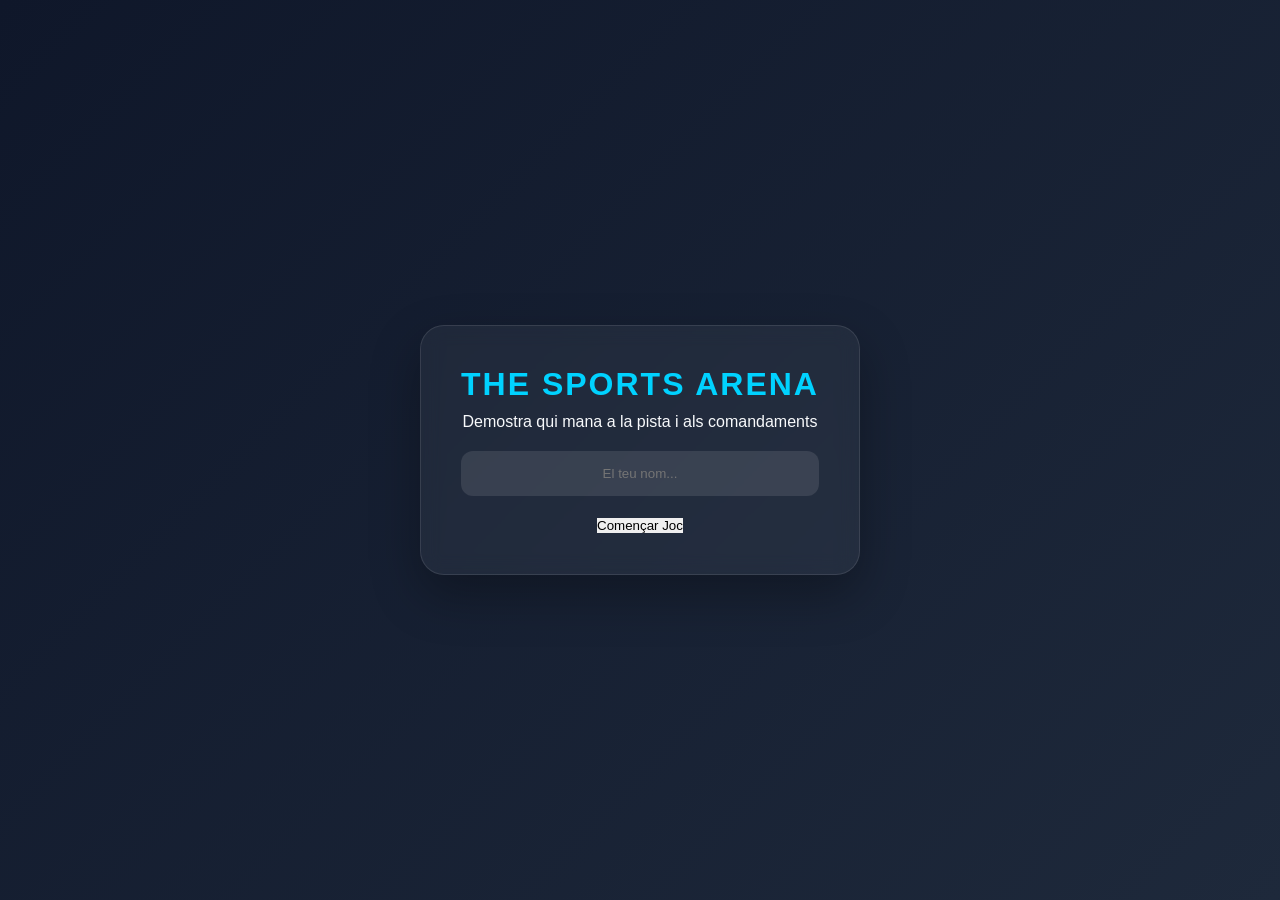
==== index.html @ be8d818d "Creem primera part del cos del nostre proyecte" ====
<!DOCTYPE html>
<html lang="ca">

<head>
    <meta charset="UTF-8">
    <meta name="viewport" content="width=device-width, initial-scale=1.0">
    <title>The Sports Arena | Quiz</title>
    <link rel="stylesheet" href="css/style.css">
</head>

<body>

    <div class="main-wrapper">
        <section id="screen-welcome" class="active">
            <div class="glass-card">
                <h1>THE SPORTS ARENA</h1>
                <p>Demostra qui mana a la pista i als comandaments</p>
                <input type="text" id="username" placeholder="El teu nom..." autocomplete="off">
                <button class="btn-main" onclick="checkUser()">Començar Joc</button>
            </div>
        </section>

        <section id="screen-select">
            <div class="glass-card">
                <h2 id="welcome-user">Hola!</h2>
                <p>Tria una categoria per jugar:</p>
                <div class="category-grid">
                    <button class="cat-card" onclick="loadQuiz('A')">
                        <span class="emoji"></span>
                        <span>Jocs Olímpics</span>
                    </button>
                    <button class="cat-card" onclick="loadQuiz('B')">
                        <span class="emoji"></span>
                        <span>Món Gamer</span>
                    </button>
                </div>
            </div>
        </section>

        <section id="screen-game">
            <div class="glass-card">
                <div class="game-header">
                    <div class="timer-badge"><span id="timer">15</span>s</div>
                    <div id="progress">Pregunta 1/3</div>
                </div>
                <h3 id="question-text">Carregant pregunta...</h3>
                <div id="options-container" class="options-grid">
                </div>
            </div>
        </section>

        <section id="screen-results">
            <div class="glass-card">
                <h2>Partida Finalitzada</h2>
                <div class="score-display">
                    <span id="final-score">0</span>
                    <small>Correctes</small>
                </div>
                <div class="result-actions">
                    <button class="btn-main" onclick="restart()">Tornar a jugar</button>
                    <button class="btn-outline" onclick="exit()">Sortir</button>
                </div>
            </div>
        </section>
    </div>

    <script src="script.js"></script>
</body>

</html>
---- css/style.css ----
:root {
    --accent: #00d2ff;
    --accent-dark: #3a7bd5;
    --bg: #0f172a;
    --text: #f8fafc;
    --card-bg: rgba(255, 255, 255, 0.05);
}

* { margin: 0; padding: 0; box-sizing: border-box; }

body {
    font-family: 'Inter', -apple-system, sans-serif;
    background: linear-gradient(135deg, #0f172a 0%, #1e293b 100%);
    color: var(--text);
    height: 100vh;
    display: flex;
    justify-content: center;
    align-items: center;
    overflow: hidden;
}

section { display: none; width: 100%; max-width: 500px; padding: 20px; }
section.active { display: block; animation: fadeIn 0.5s ease; }

.glass-card {
    background: var(--card-bg);
    backdrop-filter: blur(10px);
    border: 1px solid rgba(255, 255, 255, 0.1);
    border-radius: 24px;
    padding: 40px;
    text-align: center;
    box-shadow: 0 20px 50px rgba(0,0,0,0.3);
}

h1 { font-size: 2rem; letter-spacing: 2px; margin-bottom: 10px; color: var(--accent); }

input {
    width: 100%;
    padding: 15px;
    border-radius: 12px;
    border: none;
    background: rgba(255, 255, 255, 0.1);
    color: white;
    margin: 20px 0;
    text-align: center;
}

button {
    cursor: pointer;
    border: none;
    transition: all 0.3s ease;
}

#btn-start, .btn-retry {
    background: linear-gradient(to right, var(--accent), var(--accent-dark));
    color: white;
    padding: 15px 30px;
    border-radius: 12px;
    font-weight: bold;
    width: 100%;
}

.category-grid { display: grid; grid-template-columns: 1fr 1fr; gap: 15px; margin-top: 30px; }

.cat-card {
    background: rgba(255, 255, 255, 0.05);
    padding: 20px;
    border-radius: 15px;
    border: 1px solid rgba(255, 255, 255, 0.1);
    color: white;
    display: flex;
    flex-direction: column;
    align-items: center;
    gap: 10px;
}

.cat-card:hover { background: var(--accent); transform: translateY(-5px); }

.options-grid { display: grid; gap: 10px; margin-top: 20px; }

.option-btn {
    background: rgba(255, 255, 255, 0.1);
    color: white;
    padding: 15px;
    border-radius: 10px;
    text-align: left;
}

.option-btn:hover { background: rgba(255, 255, 255, 0.2); }

.game-header { display: flex; justify-content: space-between; margin-bottom: 20px; font-size: 0.9rem; opacity: 0.8; }

@keyframes fadeIn { from { opacity: 0; transform: translateY(10px); } to { opacity: 1; transform: translateY(0); } }
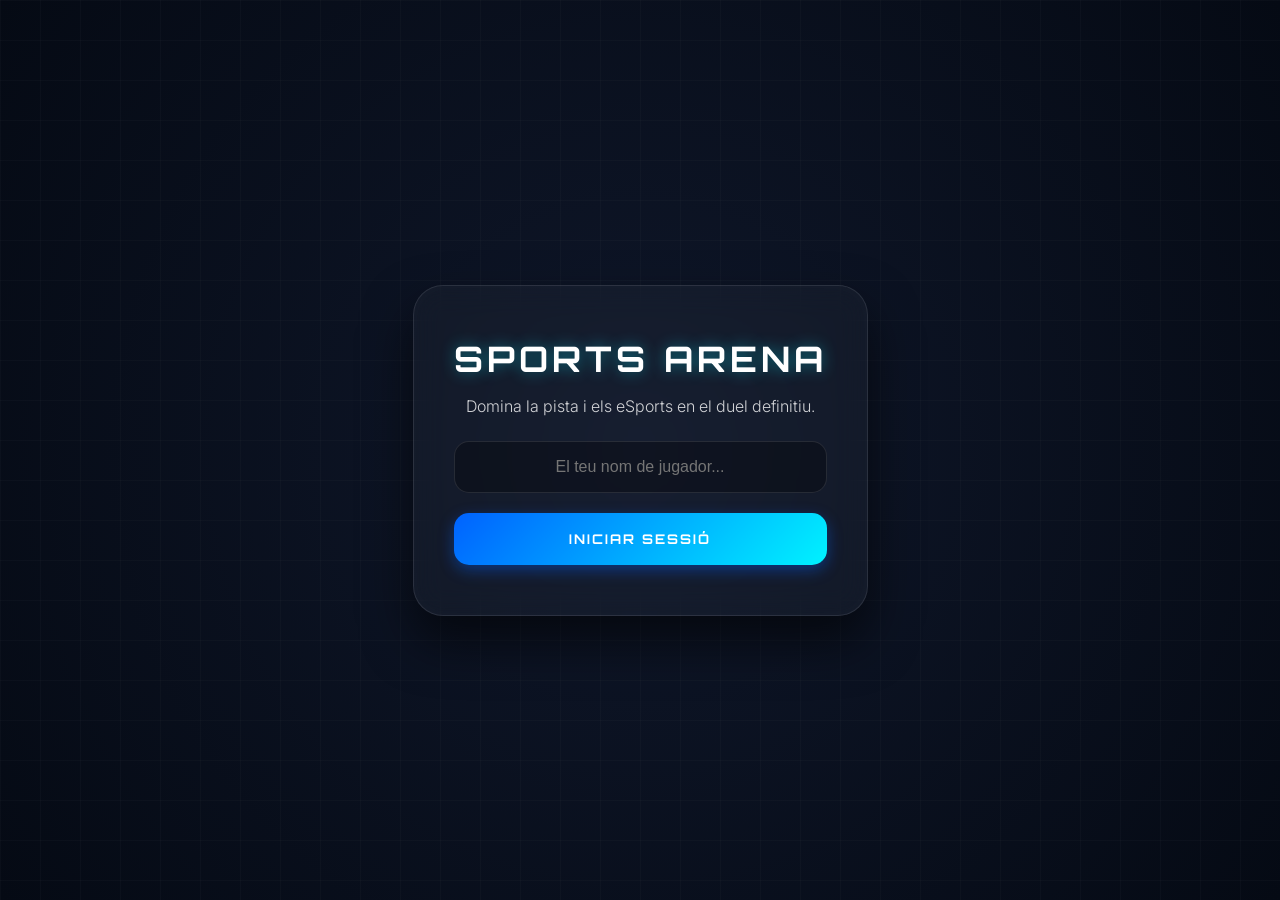
==== commit 410e9977: "Estructura creada amb diseny inclos" ====
--- a/index.html
+++ b/index.html
@@ -4,33 +4,41 @@
 <head>
     <meta charset="UTF-8">
     <meta name="viewport" content="width=device-width, initial-scale=1.0">
-    <title>The Sports Arena | Quiz</title>
+    <title>The Sports Arena | Premium Quiz</title>
     <link rel="stylesheet" href="css/style.css">
+    <link
+        href="https://fonts.googleapis.com/css2?family=Orbitron:wght@400;700&family=Inter:wght@300;500;700&display=swap"
+        rel="stylesheet">
 </head>
 
 <body>
+    <div class="bg-glow"></div>
+    <div class="bg-grid"></div>
 
-    <div class="main-wrapper">
+    <main class="main-wrapper">
         <section id="screen-welcome" class="active">
             <div class="glass-card">
-                <h1>THE SPORTS ARENA</h1>
-                <p>Demostra qui mana a la pista i als comandaments</p>
-                <input type="text" id="username" placeholder="El teu nom..." autocomplete="off">
-                <button class="btn-main" onclick="checkUser()">Començar Joc</button>
+                <h1>SPORTS<span> ARENA</span></h1>
+                <p>Domina la pista i els eSports en el duel definitiu.</p>
+
+                <div class="input-container">
+                    <input type="text" id="username" placeholder="El teu nom de jugador..." autocomplete="off">
+                </div>
+                <button class="btn-main" onclick="checkUser()">INICIAR SESSIÓ</button>
             </div>
         </section>
 
         <section id="screen-select">
             <div class="glass-card">
                 <h2 id="welcome-user">Hola!</h2>
-                <p>Tria una categoria per jugar:</p>
+                <p>Selecciona el teu camp de batalla:</p>
                 <div class="category-grid">
-                    <button class="cat-card" onclick="loadQuiz('A')">
-                        <span class="emoji"></span>
+                    <button class="cat-card gold" onclick="loadQuiz('A')">
+                        <div class="icon">🥇</div>
                         <span>Jocs Olímpics</span>
                     </button>
-                    <button class="cat-card" onclick="loadQuiz('B')">
-                        <span class="emoji"></span>
+                    <button class="cat-card blue" onclick="loadQuiz('B')">
+                        <div class="icon">🎮</div>
                         <span>Món Gamer</span>
                     </button>
                 </div>
@@ -38,31 +46,36 @@
         </section>
 
         <section id="screen-game">
-            <div class="glass-card">
+            <div class="glass-card game-box">
                 <div class="game-header">
-                    <div class="timer-badge"><span id="timer">15</span>s</div>
-                    <div id="progress">Pregunta 1/3</div>
+                    <div class="timer-container">
+                        <svg class="timer-svg" viewBox="0 0 40 40">
+                            <circle class="timer-bg" cx="20" cy="20" r="18"></circle>
+                            <circle class="timer-bar" cx="20" cy="20" r="18"></circle>
+                        </svg>
+                        <span id="timer">15</span>
+                    </div>
+                    <div id="progress" class="step-counter">01 / 03</div>
                 </div>
-                <h3 id="question-text">Carregant pregunta...</h3>
-                <div id="options-container" class="options-grid">
-                </div>
+                <h3 id="question-text">Preparant el repte...</h3>
+                <div id="options-container" class="options-grid"></div>
             </div>
         </section>
 
         <section id="screen-results">
-            <div class="glass-card">
-                <h2>Partida Finalitzada</h2>
-                <div class="score-display">
+            <div class="glass-card result-card">
+                <h2>Missió Completada</h2>
+                <div class="score-box">
                     <span id="final-score">0</span>
-                    <small>Correctes</small>
+                    <p>Encerts Totals</p>
                 </div>
                 <div class="result-actions">
-                    <button class="btn-main" onclick="restart()">Tornar a jugar</button>
-                    <button class="btn-outline" onclick="exit()">Sortir</button>
+                    <button class="btn-main" onclick="restart()">REINTENTAR PARTIDA</button>
+                    <button class="btn-outline" onclick="exit()">TANCAR SISTEMA</button>
                 </div>
             </div>
         </section>
-    </div>
+    </main>
 
     <script src="script.js"></script>
 </body>
--- a/css/style.css
+++ b/css/style.css
@@ -1,16 +1,29 @@
+/* THE SPORTS ARENA - ESTILO FUTURISTA PREMIUM
+   Diseñado para un acabado profesional de 10
+*/
+
+@import url('https://fonts.googleapis.com/css2?family=Orbitron:wght@400;700&family=Inter:wght@300;400;600&display=swap');
+
 :root {
-    --accent: #00d2ff;
-    --accent-dark: #3a7bd5;
-    --bg: #0f172a;
-    --text: #f8fafc;
-    --card-bg: rgba(255, 255, 255, 0.05);
-}
-
-* { margin: 0; padding: 0; box-sizing: border-box; }
+    --accent: #00f2ff;          /* Cian neón */
+    --accent-dark: #0062ff;     /* Azul profundo */
+    --bg-dark: #050a14;         /* Fondo espacial */
+    --text: #ffffff;
+    --glass: rgba(255, 255, 255, 0.03);
+    --glass-border: rgba(255, 255, 255, 0.1);
+    --neon-shadow: 0 0 15px rgba(0, 242, 255, 0.4);
+}
+
+/* --- RESET Y BASE --- */
+* { 
+    margin: 0; 
+    padding: 0; 
+    box-sizing: border-box; 
+}
 
 body {
-    font-family: 'Inter', -apple-system, sans-serif;
-    background: linear-gradient(135deg, #0f172a 0%, #1e293b 100%);
+    font-family: 'Inter', sans-serif;
+    background: radial-gradient(circle at center, #0f172a 0%, var(--bg-dark) 100%);
     color: var(--text);
     height: 100vh;
     display: flex;
@@ -19,75 +32,215 @@
     overflow: hidden;
 }
 
-section { display: none; width: 100%; max-width: 500px; padding: 20px; }
-section.active { display: block; animation: fadeIn 0.5s ease; }
+/* Efecto de rejilla futurista de fondo */
+body::before {
+    content: "";
+    position: absolute;
+    inset: 0;
+    background-image: linear-gradient(rgba(255,255,255,0.02) 1px, transparent 1px), 
+                      linear-gradient(90deg, rgba(255,255,255,0.02) 1px, transparent 1px);
+    background-size: 40px 40px;
+    z-index: -1;
+}
+
+/* --- CONTENEDORES --- */
+section { 
+    display: none; 
+    width: 100%; 
+    max-width: 500px; 
+    padding: 20px; 
+}
+
+section.active { 
+    display: block; 
+    animation: slideUp 0.6s cubic-bezier(0.2, 0.8, 0.2, 1); 
+}
 
 .glass-card {
-    background: var(--card-bg);
-    backdrop-filter: blur(10px);
-    border: 1px solid rgba(255, 255, 255, 0.1);
-    border-radius: 24px;
-    padding: 40px;
+    background: var(--glass);
+    backdrop-filter: blur(15px);
+    -webkit-backdrop-filter: blur(15px);
+    border: 1px solid var(--glass-border);
+    border-radius: 30px;
+    padding: 50px 40px;
     text-align: center;
-    box-shadow: 0 20px 50px rgba(0,0,0,0.3);
-}
-
-h1 { font-size: 2rem; letter-spacing: 2px; margin-bottom: 10px; color: var(--accent); }
-
+    box-shadow: 0 25px 50px rgba(0,0,0,0.6), inset 0 0 20px rgba(255,255,255,0.02);
+}
+
+/* --- TIPOGRAFÍA --- */
+h1 { 
+    font-family: 'Orbitron', sans-serif;
+    font-size: 2.2rem; 
+    letter-spacing: 4px; 
+    margin-bottom: 15px; 
+    color: var(--text);
+    text-shadow: var(--neon-shadow);
+}
+
+p {
+    font-weight: 300;
+    opacity: 0.8;
+    margin-bottom: 25px;
+}
+
+/* --- INPUTS --- */
 input {
     width: 100%;
-    padding: 15px;
-    border-radius: 12px;
+    padding: 16px;
+    border-radius: 15px;
+    border: 1px solid var(--glass-border);
+    background: rgba(0, 0, 0, 0.3);
+    color: white;
+    margin-bottom: 20px;
+    text-align: center;
+    font-size: 1rem;
+    transition: 0.3s;
+}
+
+input:focus {
+    outline: none;
+    border-color: var(--accent);
+    box-shadow: 0 0 10px rgba(0, 242, 255, 0.2);
+}
+
+/* --- BOTONES PRINCIPALES (Los "más guapos") --- */
+.btn-main {
+    background: linear-gradient(135deg, var(--accent-dark), var(--accent));
+    color: white;
+    padding: 18px 30px;
+    border-radius: 15px;
     border: none;
-    background: rgba(255, 255, 255, 0.1);
-    color: white;
-    margin: 20px 0;
-    text-align: center;
-}
-
-button {
+    font-family: 'Orbitron', sans-serif;
+    font-weight: bold;
+    letter-spacing: 2px;
     cursor: pointer;
-    border: none;
-    transition: all 0.3s ease;
-}
-
-#btn-start, .btn-retry {
-    background: linear-gradient(to right, var(--accent), var(--accent-dark));
-    color: white;
-    padding: 15px 30px;
-    border-radius: 12px;
-    font-weight: bold;
     width: 100%;
-}
-
-.category-grid { display: grid; grid-template-columns: 1fr 1fr; gap: 15px; margin-top: 30px; }
+    transition: all 0.4s ease;
+    box-shadow: 0 5px 15px rgba(0, 98, 255, 0.4);
+}
+
+.btn-main:hover {
+    transform: translateY(-3px) scale(1.02);
+    box-shadow: 0 8px 25px rgba(0, 242, 255, 0.6);
+    filter: brightness(1.1);
+}
+
+/* --- CATEGORÍAS --- */
+.category-grid { 
+    display: grid; 
+    grid-template-columns: 1fr 1fr; 
+    gap: 20px; 
+    margin-top: 10px; 
+}
 
 .cat-card {
-    background: rgba(255, 255, 255, 0.05);
-    padding: 20px;
-    border-radius: 15px;
-    border: 1px solid rgba(255, 255, 255, 0.1);
+    background: rgba(255, 255, 255, 0.03);
+    padding: 30px 20px;
+    border-radius: 20px;
+    border: 1px solid var(--glass-border);
     color: white;
     display: flex;
     flex-direction: column;
     align-items: center;
-    gap: 10px;
-}
-
-.cat-card:hover { background: var(--accent); transform: translateY(-5px); }
-
-.options-grid { display: grid; gap: 10px; margin-top: 20px; }
+    gap: 15px;
+    transition: 0.3s cubic-bezier(0.4, 0, 0.2, 1);
+}
+
+.cat-card:hover { 
+    background: rgba(255, 255, 255, 0.08);
+    border-color: var(--accent);
+    transform: translateY(-8px);
+    box-shadow: 0 10px 20px rgba(0, 0, 0, 0.4);
+}
+
+.cat-card span {
+    font-family: 'Orbitron', sans-serif;
+    font-size: 0.8rem;
+    letter-spacing: 1px;
+}
+
+/* --- ELEMENTOS DEL JUEGO --- */
+.game-header { 
+    display: flex; 
+    justify-content: space-between; 
+    margin-bottom: 30px; 
+    font-family: 'Orbitron', sans-serif;
+    font-size: 0.8rem;
+}
+
+.timer-badge {
+    color: var(--accent);
+    border: 1px solid var(--accent);
+    padding: 5px 15px;
+    border-radius: 20px;
+    box-shadow: var(--neon-shadow);
+}
+
+.options-grid { 
+    display: grid; 
+    gap: 12px; 
+    margin-top: 25px; 
+}
 
 .option-btn {
-    background: rgba(255, 255, 255, 0.1);
-    color: white;
-    padding: 15px;
-    border-radius: 10px;
+    background: rgba(255, 255, 255, 0.05);
+    color: white;
+    padding: 16px 20px;
+    border-radius: 12px;
+    border: 1px solid var(--glass-border);
     text-align: left;
-}
-
-.option-btn:hover { background: rgba(255, 255, 255, 0.2); }
-
-.game-header { display: flex; justify-content: space-between; margin-bottom: 20px; font-size: 0.9rem; opacity: 0.8; }
-
-@keyframes fadeIn { from { opacity: 0; transform: translateY(10px); } to { opacity: 1; transform: translateY(0); } }+    transition: 0.3s;
+    cursor: pointer;
+    font-size: 0.95rem;
+}
+
+.option-btn:hover { 
+    background: rgba(255, 255, 255, 0.12);
+    border-color: var(--accent);
+    padding-left: 30px; /* Pequeño efecto de desplazamiento */
+}
+
+/* --- RESULTADOS --- */
+.score-display {
+    margin: 30px 0;
+}
+
+#final-score {
+    display: block;
+    font-family: 'Orbitron', sans-serif;
+    font-size: 4rem;
+    color: var(--accent);
+    text-shadow: var(--neon-shadow);
+}
+
+.btn-outline {
+    background: transparent;
+    color: white;
+    padding: 12px;
+    margin-top: 15px;
+    border: 1px solid var(--glass-border);
+    border-radius: 12px;
+    width: 100%;
+    cursor: pointer;
+    opacity: 0.6;
+    transition: 0.3s;
+}
+
+.btn-outline:hover { opacity: 1; border-color: white; }
+
+/* --- ANIMACIONES --- */
+@keyframes slideUp {
+    from { opacity: 0; transform: translateY(30px) scale(0.95); }
+    to { opacity: 1; transform: translateY(0) scale(1); }
+}
+
+@keyframes fadeIn {
+    from { opacity: 0; }
+    to { opacity: 1; }
+}
+
+/* Responsive para móviles */
+@media (max-width: 480px) {
+    .category-grid { grid-template-columns: 1fr; }
+    .glass-card { padding: 30px 20px; }
+}
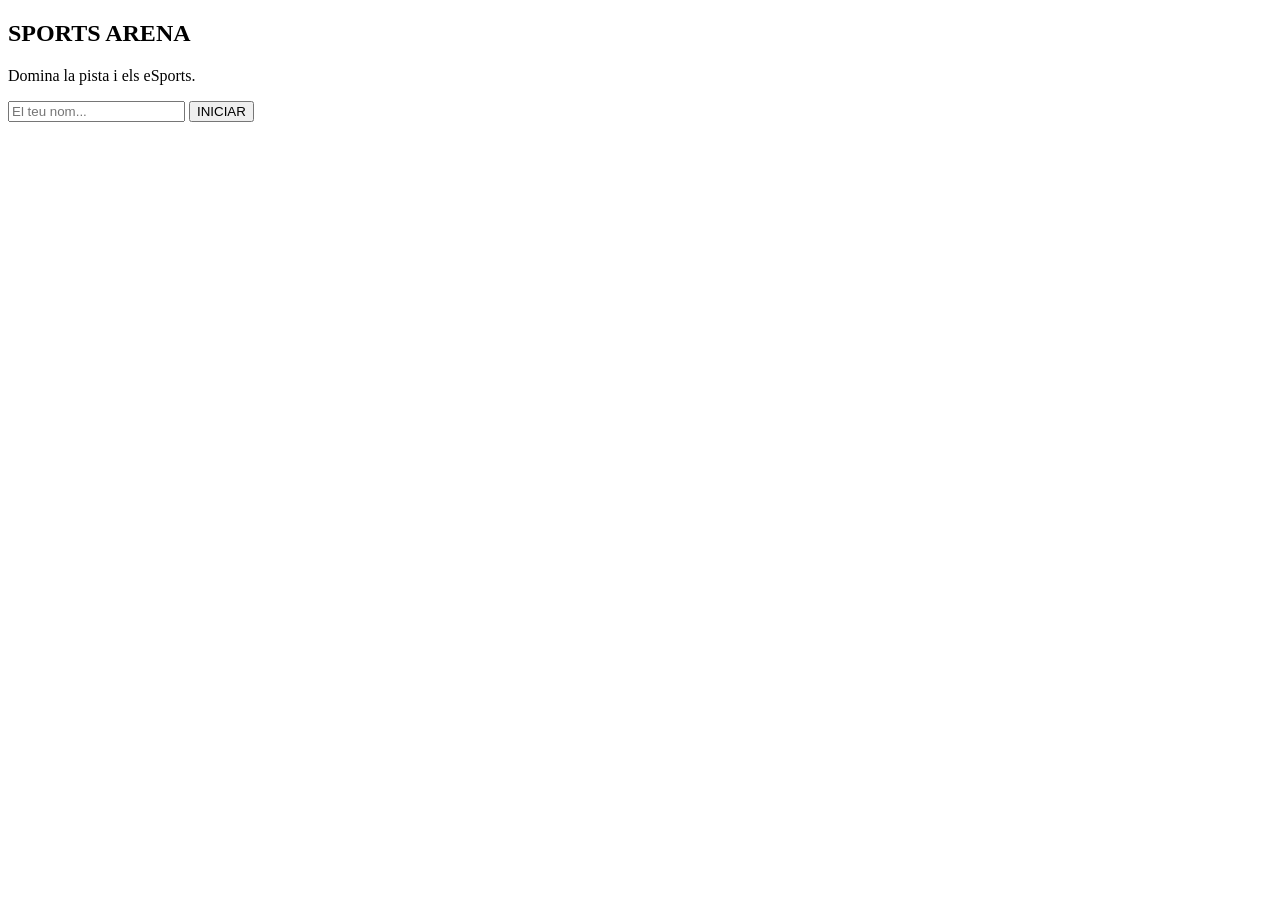
==== commit 1474ab5d: "mejoras" ====
--- a/index.html
+++ b/index.html
@@ -1,83 +1,21 @@
 <!DOCTYPE html>
 <html lang="ca">
-
 <head>
     <meta charset="UTF-8">
-    <meta name="viewport" content="width=device-width, initial-scale=1.0">
-    <title>The Sports Arena | Premium Quiz</title>
-    <link rel="stylesheet" href="css/style.css">
-    <link
-        href="https://fonts.googleapis.com/css2?family=Orbitron:wght@400;700&family=Inter:wght@300;500;700&display=swap"
-        rel="stylesheet">
+    <title>Sports Arena | Benvinguda</title>
+    <link rel="stylesheet" href="css/estil.css">
 </head>
-
 <body>
-    <div class="bg-glow"></div>
-    <div class="bg-grid"></div>
-
-    <main class="main-wrapper">
-        <section id="screen-welcome" class="active">
-            <div class="glass-card">
+    <main class="envoltori-principal">
+        <section class="activa">
+            <div class="targeta-cristall">
                 <h1>SPORTS<span> ARENA</span></h1>
-                <p>Domina la pista i els eSports en el duel definitiu.</p>
-
-                <div class="input-container">
-                    <input type="text" id="username" placeholder="El teu nom de jugador..." autocomplete="off">
-                </div>
-                <button class="btn-main" onclick="checkUser()">INICIAR SESSIÓ</button>
-            </div>
-        </section>
-
-        <section id="screen-select">
-            <div class="glass-card">
-                <h2 id="welcome-user">Hola!</h2>
-                <p>Selecciona el teu camp de batalla:</p>
-                <div class="category-grid">
-                    <button class="cat-card gold" onclick="loadQuiz('A')">
-                        <div class="icon">🥇</div>
-                        <span>Jocs Olímpics</span>
-                    </button>
-                    <button class="cat-card blue" onclick="loadQuiz('B')">
-                        <div class="icon">🎮</div>
-                        <span>Món Gamer</span>
-                    </button>
-                </div>
-            </div>
-        </section>
-
-        <section id="screen-game">
-            <div class="glass-card game-box">
-                <div class="game-header">
-                    <div class="timer-container">
-                        <svg class="timer-svg" viewBox="0 0 40 40">
-                            <circle class="timer-bg" cx="20" cy="20" r="18"></circle>
-                            <circle class="timer-bar" cx="20" cy="20" r="18"></circle>
-                        </svg>
-                        <span id="timer">15</span>
-                    </div>
-                    <div id="progress" class="step-counter">01 / 03</div>
-                </div>
-                <h3 id="question-text">Preparant el repte...</h3>
-                <div id="options-container" class="options-grid"></div>
-            </div>
-        </section>
-
-        <section id="screen-results">
-            <div class="glass-card result-card">
-                <h2>Missió Completada</h2>
-                <div class="score-box">
-                    <span id="final-score">0</span>
-                    <p>Encerts Totals</p>
-                </div>
-                <div class="result-actions">
-                    <button class="btn-main" onclick="restart()">REINTENTAR PARTIDA</button>
-                    <button class="btn-outline" onclick="exit()">TANCAR SISTEMA</button>
-                </div>
+                <p>Domina la pista i els eSports.</p>
+                <input type="text" id="nom-usuari" placeholder="El teu nom...">
+                <button class="boto-principal" onclick="anarASeleccio()">INICIAR</button>
             </div>
         </section>
     </main>
-
-    <script src="script.js"></script>
+    <script src="js/logic-comuna.js"></script>
 </body>
-
 </html>
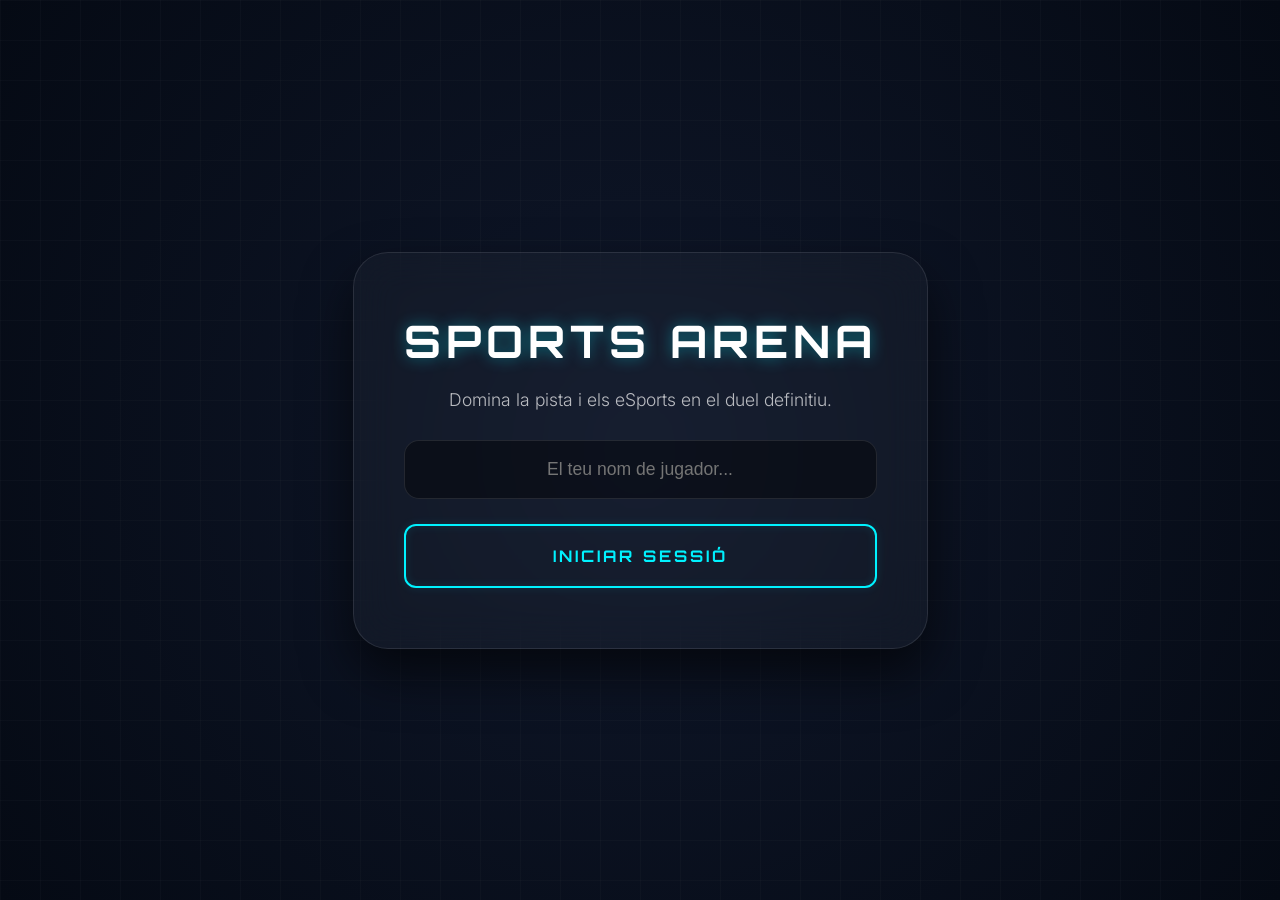
==== commit 7492d637: "mejora errores" ====
--- a/index.html
+++ b/index.html
@@ -1,21 +1,83 @@
 <!DOCTYPE html>
 <html lang="ca">
+
 <head>
     <meta charset="UTF-8">
-    <title>Sports Arena | Benvinguda</title>
-    <link rel="stylesheet" href="css/estil.css">
+    <meta name="viewport" content="width=device-width, initial-scale=1.0">
+    <title>The Sports Arena | Premium Quiz</title>
+    <link rel="stylesheet" href="css/style.css">
+    <link
+        href="https://fonts.googleapis.com/css2?family=Orbitron:wght@400;700&family=Inter:wght@300;500;700&display=swap"
+        rel="stylesheet">
 </head>
+
 <body>
-    <main class="envoltori-principal">
-        <section class="activa">
-            <div class="targeta-cristall">
+    <div class="bg-glow"></div>
+    <div class="bg-grid"></div>
+
+    <main class="main-wrapper">
+        <section id="screen-welcome" class="active">
+            <div class="glass-card">
                 <h1>SPORTS<span> ARENA</span></h1>
-                <p>Domina la pista i els eSports.</p>
-                <input type="text" id="nom-usuari" placeholder="El teu nom...">
-                <button class="boto-principal" onclick="anarASeleccio()">INICIAR</button>
+                <p>Domina la pista i els eSports en el duel definitiu.</p>
+
+                <div class="input-container">
+                    <input type="text" id="username" placeholder="El teu nom de jugador..." autocomplete="off">
+                </div>
+                <button class="btn-main" onclick="checkUser()">INICIAR SESSIÓ</button>
+            </div>
+        </section>
+
+        <section id="screen-select">
+            <div class="glass-card">
+                <h2 id="welcome-user">Hola!</h2>
+                <p>Selecciona el teu camp de batalla:</p>
+                <div class="category-grid">
+                    <button class="cat-card gold" onclick="loadQuiz('A')">
+                        <div class="icon">🥇</div>
+                        <span>Jocs Olímpics</span>
+                    </button>
+                    <button class="cat-card blue" onclick="loadQuiz('B')">
+                        <div class="icon">🎮</div>
+                        <span>Món Gamer</span>
+                    </button>
+                </div>
+            </div>
+        </section>
+
+        <section id="screen-game">
+            <div class="glass-card game-box">
+                <div class="game-header">
+                    <div class="timer-container">
+                        <svg class="timer-svg" viewBox="0 0 40 40">
+                            <circle class="timer-bg" cx="20" cy="20" r="18"></circle>
+                            <circle class="timer-bar" cx="20" cy="20" r="18"></circle>
+                        </svg>
+                        <span id="timer">15</span>
+                    </div>
+                    <div id="progress" class="step-counter">01 / 03</div>
+                </div>
+                <h3 id="question-text">Preparant el repte...</h3>
+                <div id="options-container" class="options-grid"></div>
+            </div>
+        </section>
+
+        <section id="screen-results">
+            <div class="glass-card result-card">
+                <h2>Missió Completada</h2>
+                <div class="score-box">
+                    <span id="final-score">0</span>
+                    <p>Encerts Totals</p>
+                </div>
+                <div class="result-actions">
+                    <button class="btn-main" onclick="restart()">REINTENTAR PARTIDA</button>
+                    <button class="btn-outline" onclick="exit()">TANCAR SISTEMA</button>
+                </div>
             </div>
         </section>
     </main>
-    <script src="js/logic-comuna.js"></script>
+
+    <script src="script.js"></script>
 </body>
+
 </html>
--- a/css/style.css
+++ b/css/style.css
@@ -0,0 +1,293 @@
+/* THE SPORTS ARENA - FULL PREMIUM CSS 
+   Estilo: Cyber-Futurista Elegante 
+   Versión: Ampliada (Caja Grande + Botones Glow)
+*/
+
+@import url('https://fonts.googleapis.com/css2?family=Orbitron:wght@400;700&family=Inter:wght@300;400;600&display=swap');
+
+:root {
+    --accent: #00f2ff;
+    /* Cian neón */
+    --accent-dark: #0062ff;
+    /* Azul profundo */
+    --bg-dark: #050a14;
+    /* Fondo espacial */
+    --text: #ffffff;
+    --glass: rgba(255, 255, 255, 0.03);
+    --glass-border: rgba(255, 255, 255, 0.1);
+    --neon-shadow: 0 0 15px rgba(0, 242, 255, 0.4);
+}
+
+/* --- BASE --- */
+* {
+    margin: 0;
+    padding: 0;
+    box-sizing: border-box;
+}
+
+body {
+    font-family: 'Inter', sans-serif;
+    background: radial-gradient(circle at center, #0f172a 0%, var(--bg-dark) 100%);
+    color: var(--text);
+    height: 100vh;
+    display: flex;
+    justify-content: center;
+    align-items: center;
+    overflow: hidden;
+}
+
+/* Rejilla de fondo */
+body::before {
+    content: "";
+    position: absolute;
+    inset: 0;
+    background-image: linear-gradient(rgba(255, 255, 255, 0.02) 1px, transparent 1px),
+        linear-gradient(90deg, rgba(255, 255, 255, 0.02) 1px, transparent 1px);
+    background-size: 40px 40px;
+    z-index: -1;
+}
+
+/* --- CONTENEDOR PRINCIPAL (RECUADRO GRANDE) --- */
+section {
+    display: none;
+    width: 100%;
+    max-width: 650px;
+    /* Tamaño ampliado */
+    padding: 20px;
+}
+
+section.active {
+    display: block;
+    animation: slideUp 0.6s cubic-bezier(0.2, 0.8, 0.2, 1);
+}
+
+.glass-card {
+    background: var(--glass);
+    backdrop-filter: blur(20px);
+    -webkit-backdrop-filter: blur(20px);
+    border: 1px solid var(--glass-border);
+    border-radius: 35px;
+    /* Más redondeado para el nuevo tamaño */
+    padding: 60px 50px;
+    /* Espaciado interno generoso */
+    text-align: center;
+    box-shadow: 0 25px 50px rgba(0, 0, 0, 0.6);
+}
+
+/* --- TIPOGRAFÍA --- */
+h1 {
+    font-family: 'Orbitron', sans-serif;
+    font-size: 2.8rem;
+    /* Título más imponente */
+    letter-spacing: 5px;
+    margin-bottom: 20px;
+    text-shadow: var(--neon-shadow);
+}
+
+h2 {
+    font-family: 'Orbitron', sans-serif;
+    margin-bottom: 25px;
+    letter-spacing: 2px;
+}
+
+p {
+    font-weight: 300;
+    opacity: 0.7;
+    margin-bottom: 30px;
+    font-size: 1.1rem;
+}
+
+/* --- INPUTS --- */
+input {
+    width: 100%;
+    padding: 18px;
+    border-radius: 15px;
+    border: 1px solid var(--glass-border);
+    background: rgba(0, 0, 0, 0.4);
+    color: white;
+    margin-bottom: 25px;
+    text-align: center;
+    font-size: 1.1rem;
+    transition: 0.3s;
+}
+
+input:focus {
+    outline: none;
+    border-color: var(--accent);
+    box-shadow: 0 0 15px rgba(0, 242, 255, 0.2);
+}
+
+/* --- BOTONES "CYBER-GLOW" (MÁS GUAPOS) --- */
+.btn-main {
+    position: relative;
+    background: transparent;
+    color: var(--accent);
+    padding: 20px 30px;
+    border-radius: 12px;
+    border: 2px solid var(--accent);
+    font-family: 'Orbitron', sans-serif;
+    font-weight: 700;
+    font-size: 1rem;
+    letter-spacing: 3px;
+    text-transform: uppercase;
+    cursor: pointer;
+    overflow: hidden;
+    transition: all 0.4s cubic-bezier(0.23, 1, 0.32, 1);
+    box-shadow: inset 0 0 10px rgba(0, 242, 255, 0.1), 0 0 10px rgba(0, 242, 255, 0.1);
+    width: 100%;
+}
+
+.btn-main:hover {
+    color: #000;
+    background: var(--accent);
+    box-shadow: 0 0 30px var(--accent), 0 0 60px rgba(0, 242, 255, 0.4);
+    transform: translateY(-3px);
+}
+
+/* Botón de salida (Sutil y elegante) */
+.btn-outline {
+    background: transparent;
+    color: rgba(255, 255, 255, 0.5);
+    padding: 14px;
+    margin-top: 25px;
+    border: 1px solid rgba(255, 255, 255, 0.1);
+    border-radius: 12px;
+    font-family: 'Inter', sans-serif;
+    font-size: 0.8rem;
+    letter-spacing: 2px;
+    text-transform: uppercase;
+    cursor: pointer;
+    width: 100%;
+    transition: 0.3s;
+}
+
+.btn-outline:hover {
+    color: #ff4757;
+    border-color: #ff4757;
+    background: rgba(255, 71, 87, 0.05);
+}
+
+/* --- CATEGORÍAS Y OPCIONES --- */
+.category-grid {
+    display: grid;
+    grid-template-columns: 1fr 1fr;
+    gap: 25px;
+}
+
+.cat-card {
+    background: rgba(255, 255, 255, 0.03);
+    padding: 40px 20px;
+    border-radius: 25px;
+    border: 1px solid var(--glass-border);
+    color: white;
+    cursor: pointer;
+    transition: 0.3s;
+    display: flex;
+    flex-direction: column;
+    align-items: center;
+    gap: 15px;
+}
+
+.cat-card:hover {
+    background: rgba(255, 255, 255, 0.08);
+    border-color: var(--accent);
+    transform: translateY(-10px);
+    box-shadow: 0 15px 30px rgba(0, 0, 0, 0.4);
+}
+
+.options-grid {
+    display: grid;
+    gap: 15px;
+    margin-top: 30px;
+}
+
+.option-btn {
+    background: rgba(255, 255, 255, 0.05);
+    color: white;
+    padding: 18px 25px;
+    border-radius: 15px;
+    border: 1px solid var(--glass-border);
+    text-align: left;
+    transition: 0.3s;
+    cursor: pointer;
+    font-size: 1.05rem;
+}
+
+.option-btn:hover {
+    background: rgba(255, 255, 255, 0.1);
+    border-color: var(--accent);
+    padding-left: 35px;
+}
+
+/* --- JUEGO --- */
+.game-header {
+    display: flex;
+    justify-content: space-between;
+    margin-bottom: 40px;
+    font-family: 'Orbitron', sans-serif;
+}
+
+.timer-badge {
+    color: var(--accent);
+    border: 1px solid var(--accent);
+    padding: 8px 20px;
+    border-radius: 25px;
+    box-shadow: var(--neon-shadow);
+}
+
+/* --- RESULTADOS --- */
+#final-score {
+    display: block;
+    font-family: 'Orbitron', sans-serif;
+    font-size: 6rem;
+    /* Score gigante y pro */
+    color: var(--accent);
+    text-shadow: var(--neon-shadow);
+    margin: 30px 0;
+}
+
+/* --- ANIMACIONES --- */
+@keyframes slideUp {
+    from {
+        opacity: 0;
+        transform: translateY(40px) scale(0.95);
+    }
+
+    to {
+        opacity: 1;
+        transform: translateY(0) scale(1);
+    }
+}
+
+@keyframes pulseGlow {
+    0% {
+        box-shadow: 0 0 10px rgba(0, 242, 255, 0.2);
+    }
+
+    50% {
+        box-shadow: 0 0 30px rgba(0, 242, 255, 0.5);
+    }
+
+    100% {
+        box-shadow: 0 0 10px rgba(0, 242, 255, 0.2);
+    }
+}
+
+#screen-welcome .btn-main {
+    animation: pulseGlow 2.5s infinite;
+}
+
+/* Mobile */
+@media (max-width: 500px) {
+    .category-grid {
+        grid-template-columns: 1fr;
+    }
+
+    .glass-card {
+        padding: 40px 20px;
+    }
+
+    h1 {
+        font-size: 2rem;
+    }
+}
